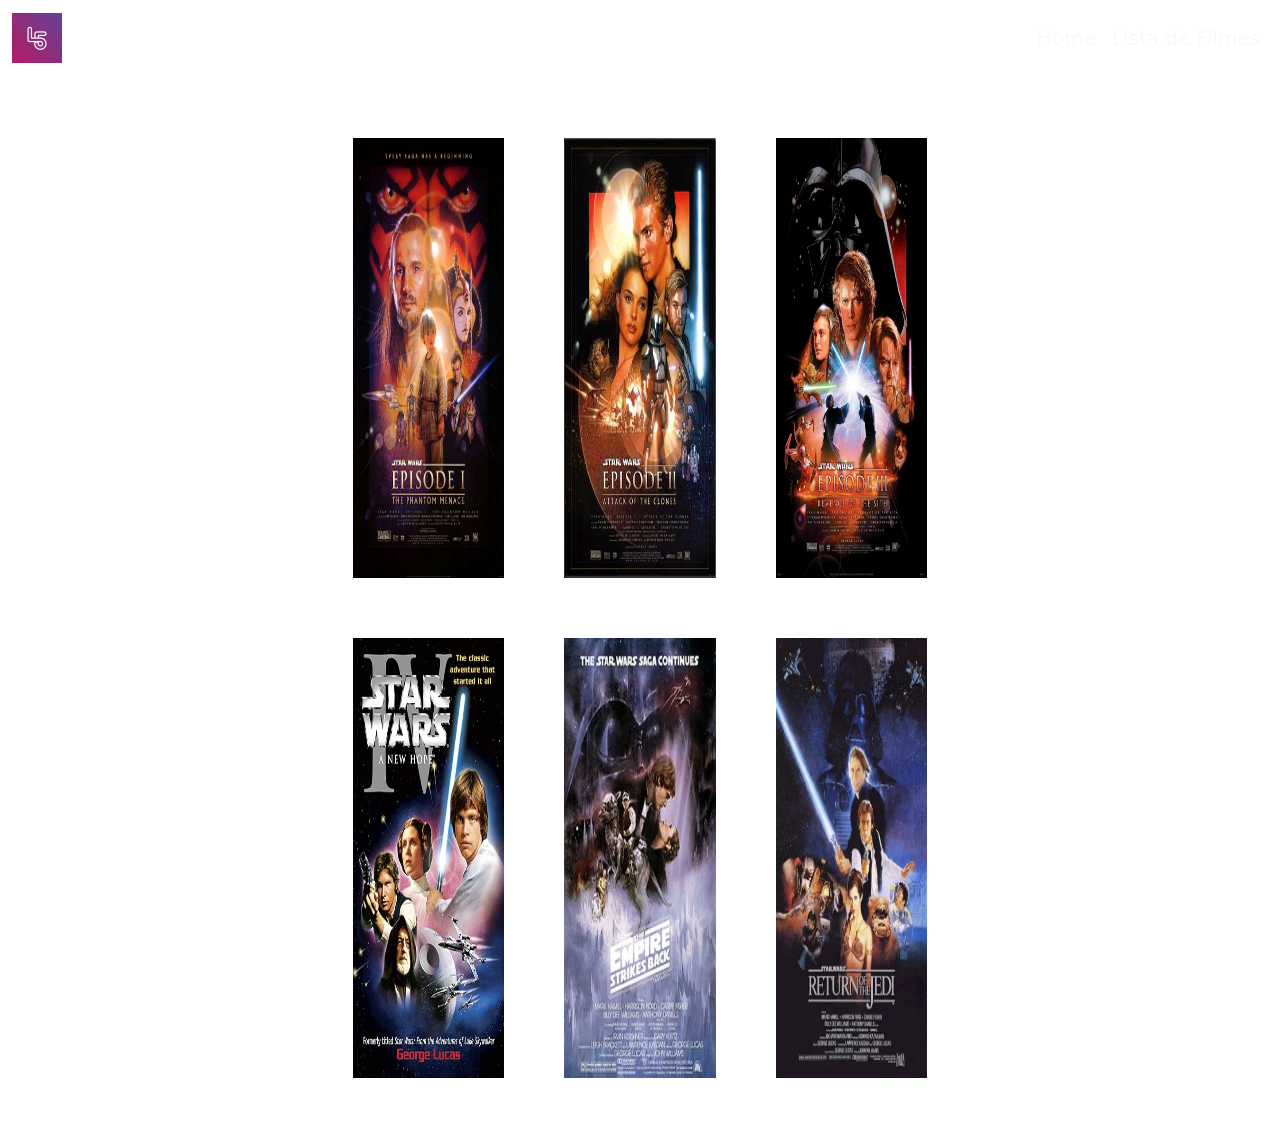
==== src/lista.html @ 74790bc1 "feat: first commit" ====
<!DOCTYPE html>
<html lang="pt-br">

<head>
    <meta charset="UTF-8">
    <meta name="viewport" content="width=device-width, initial-scale=1.0">
    <!-- link do bootstrap -->
    <link href="https://cdn.jsdelivr.net/npm/bootstrap@5.3.3/dist/css/bootstrap.min.css" rel="stylesheet"
        integrity="sha384-QWTKZyjpPEjISv5WaRU9OFeRpok6YctnYmDr5pNlyT2bRjXh0JMhjY6hW+ALEwIH" crossorigin="anonymous">
    <!--  -->
    <link rel="stylesheet" href="./styles/index.css">
    <link rel="stylesheet" href="./styles/lista.css">
    <title>Lista de Filmes</title>
</head>

<body>
    <video autoplay muted loop class="bg-video">
        <source src="../assets/0_Space_Galaxy_3840x2160.mp4" type="video/mp4">
    </video>

    <nav class="navbar navbar-expand-lg .bg-transparent">
        <div class="container-fluid ">
            <a class="navbar-brand" href="./index.html">
                <img width="50" height="50" src="../assets/l5networks_logo.jpeg" alt="">
            </a>
            <button class="navbar-toggler" type="button" data-bs-toggle="collapse" data-bs-target="#navbarNav"
                aria-controls="navbarNav" aria-expanded="false" aria-label="Toggle navigation">
                <span class="navbar-toggler-icon"></span>
            </button>
            <div class="collapse navbar-collapse" id="navbarNav">
                <div class="collapse navbar-collapse d-flex justify-content-end" id="navbarNav">
                    <ul class="navbar-nav ">
                        <li class="nav-item">
                            <a class="nav-link active text-light fs-5" aria-current="page" href="./index.html">Home</a>
                        </li>
                        <li class="nav-item ">
                            <a class="nav-link w-100 text-light fs-5" href="./lista.html">Lista de Filmes</a>
                        </li>

                    </ul>
                </div>
    </nav>

    <div class="bg-light">
        <div class="bg-light-body">
            <div class="conteudo">
                <img src="../assets/films/The Phantom Menace.jpg" id="1" alt="">
                <img src="../assets/films/Attack of the Clones.jpg" id="2" alt="">
                <img src="../assets/films/Revenge of the Sith.jpg" id="3" alt="">
                <img src="../assets/films/A New Hope.jpg" id="4" alt="">
                <img src="../assets/films/The Empire Strikes Back.jpg" id="5" alt="">
                <img src="../assets/films/Return of the Jed.jpg" id="6" alt="">
            </div>
        </div>
        <div class="modal fade" id="filmModal" tabindex="-1">
            <div class="modal-dialog">
                <div class="modal-content">
                    <div class="modal-header">
                        <h5 class="modal-title">Detalhes do Filme</h5>
                        <button type="button" class="btn-close" data-bs-dismiss="modal"></button>
                    </div>
                    <div class="modal-body" id="filmDetails">
                        <!-- Dados do filme serão inseridos aqui -->
                    </div>
                </div>
            </div>
        </div>
    </div>


    <!-- link do bootstrap -->
    <script src="https://cdn.jsdelivr.net/npm/bootstrap@5.3.3/dist/js/bootstrap.bundle.min.js"
        integrity="sha384-YvpcrYf0tY3lHB60NNkmXc5s9fDVZLESaAA55NDzOxhy9GkcIdslK1eN7N6jIeHz"
        crossorigin="anonymous"></script>
    <!--  -->

    <!-- script que vai consumir a api  -->
    <script src="./index.js"></script>
</body>

</html>
---- src/styles/index.css ----
*{
    box-sizing: border-box;
    margin: 0;
    border: 0;
}

.bg-video {
    position: fixed;
    width: 100%;
    height: 100vh;
    object-fit: cover;
    background-size: cover;
    z-index: -1;
  }

body{
    width: 100%;
    height: 100vh;
    background-image: url('../../assets/espaco.jpg');
    background-size: cover;
    background-repeat: no-repeat;
}

.hero-section{
    width: 100%;
    height: 70vh;
    display: flex;
    flex-direction: column;
    align-items: center;
    justify-content: center;
}

.title-home-page{
    color: white;
    font-size: 5rem;
    font-weight: bold;
}

.title-home-page > span {
    color: rgb(224, 224, 15);
}

#button-listar-filmes{
    text-decoration: none !important;
    background-color: white !important;
    border: none !important;
    border-color: transparent !important;
    padding: 20px;
    /* width: 10% !important; */
    text-align: center;
    border-radius: 20px;
    color: black;
    font-size: 1.4rem;
    font-weight: 500;
    cursor: pointer;
    transition: ease-in 0.4s;
}

#button-listar-filmes:hover{
    background-color: rgb(224, 224, 15) !important;
}

.nav-link:hover{
    color: rgb(224, 224, 15) !important;
}


@-webkit-keyframes focus-in-expand {
    0% {
      letter-spacing: -0.5em;
      -webkit-filter: blur(12px);
              filter: blur(12px);
      opacity: 0;
    }
    100% {
      -webkit-filter: blur(0px);
              filter: blur(0px);
      opacity: 1;
    }
  }
  @keyframes focus-in-expand {
    0% {
      letter-spacing: -0.5em;
      -webkit-filter: blur(12px);
              filter: blur(12px);
      opacity: 0;
    }
    100% {
      -webkit-filter: blur(0px);
              filter: blur(0px);
      opacity: 1;
    }
}


.focus-in-expand {
	-webkit-animation: focus-in-expand 1.30s cubic-bezier(0.250, 0.460, 0.450, 0.940) both;
	        animation: focus-in-expand 1.30s cubic-bezier(0.250, 0.460, 0.450, 0.940) both;
}
---- src/styles/lista.css ----
.bg-light{
    width: 100%;
    height: auto;
    display: flex;
    justify-content: center;
    background-color: transparent !important;
}

.bg-light-body {
    width: 60%;
    height: auto;
    display: flex;
    flex-direction: row;
    background-color: rgba(255, 255, 255, 0.5) !important;
    padding: 2rem;
    border-radius: 10px;
}

.conteudo{
    width: 100%;
    display: flex;
    flex-direction: row;
    flex-wrap: wrap;
    align-items: center;
    justify-content: center;
}

.conteudo > img{
    width: 30%;
    height: 500px;
    padding: 30px;
}

.conteudo img {
    cursor: pointer;
    transition: transform 0.3s ease;
}

.conteudo img:hover {
    transform: scale(1.05);
}
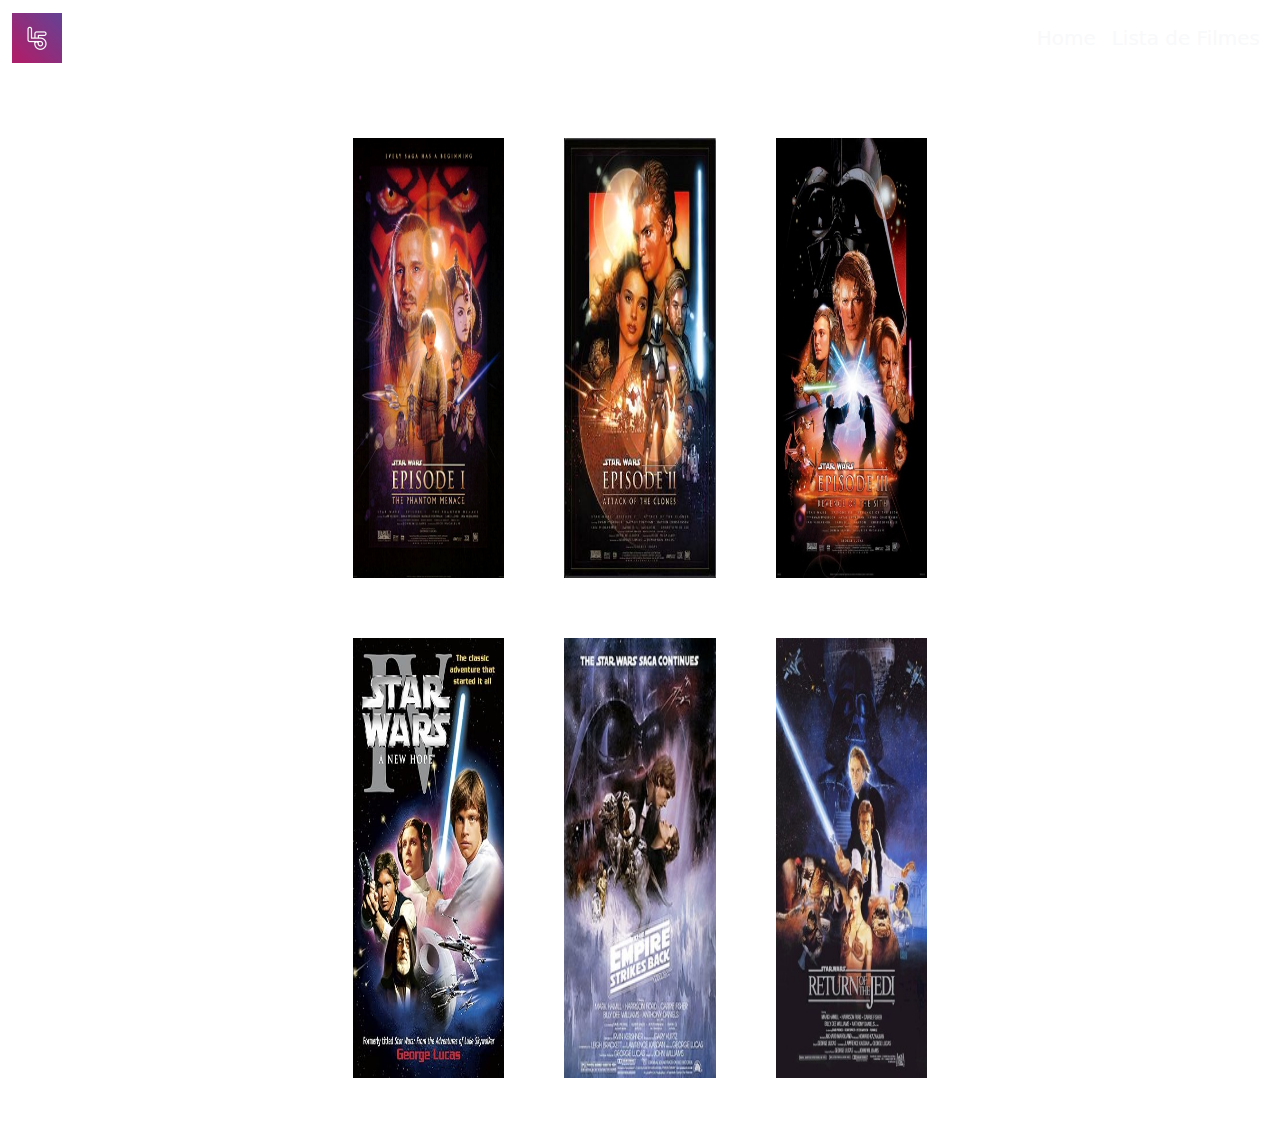
==== commit a990a283: "feat: update at background" ====
--- a/src/lista.html
+++ b/src/lista.html
@@ -14,9 +14,6 @@
 </head>
 
 <body>
-    <video autoplay muted loop class="bg-video">
-        <source src="../assets/0_Space_Galaxy_3840x2160.mp4" type="video/mp4">
-    </video>
 
     <nav class="navbar navbar-expand-lg .bg-transparent">
         <div class="container-fluid ">
--- a/src/styles/index.css
+++ b/src/styles/index.css
@@ -16,7 +16,7 @@
 body{
     width: 100%;
     height: 100vh;
-    background-image: url('../../assets/espaco.jpg');
+    background-image: url('../../assets/space.jpg');
     background-size: cover;
     background-repeat: no-repeat;
 }
